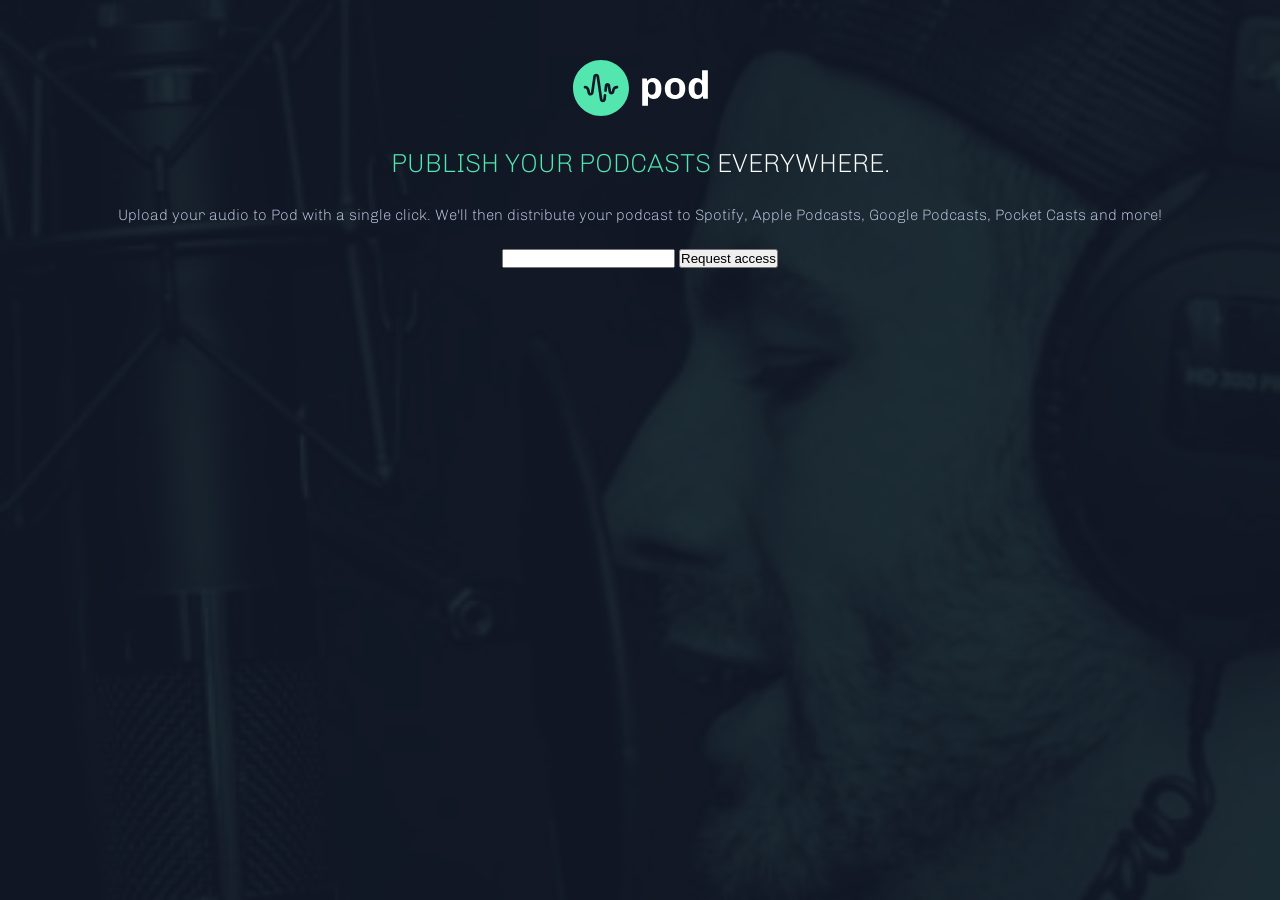
==== starter-code/index.html @ c4995880 "Move content into container" ====
<!DOCTYPE html>
<html lang="en">

<head>
  <meta charset="UTF-8">
  <meta name="viewport" content="width=device-width, initial-scale=1.0">

  <link rel="icon" type="image/png" sizes="32x32" href="./assets/favicon-32x32.png">
  <link rel="preconnect" href="https://fonts.googleapis.com">
  <link rel="preconnect" href="https://fonts.gstatic.com" crossorigin>
  <link href="https://fonts.googleapis.com/css2?family=Chivo:wght@100,300&display=swap" rel="stylesheet">
  <link rel="stylesheet" href="style.css">

  <title>Frontend Mentor | Pod request access landing page</title>
</head>

<body>
  <div class="container">
    <div class="image-host-bg"></div>
    <img class="logo" src="./assets/desktop/logo.svg" alt="logo">
    <p class="header">
      <span class="text--accent">Publish your podcasts</span> everywhere.
    </p>
    <p class="description">
      Upload your audio to Pod with a single click. We'll then distribute your podcast to Spotify,
      Apple Podcasts, Google Podcasts, Pocket Casts and more!
    </p>
    <form>
      <input type="email">
      <button>Request access</button>
    </form>
  </div>
</body>

</html>
---- starter-code/style.css ----
* {
  margin: 0;
  padding: 0;
  box-sizing: border-box;
}

body {
  font-family: "Chivo";
  background-color: #121725;
  text-align: center;
  font-weight: 100;
  font-size: 15px;
}

.container {
  width: 90%;
  margin: 0 auto;
  padding-top: 4em;
}

.image-host-bg {
  background: url("./assets/mobile/image-host.jpg");
  background-size: cover;
  width: 100%;
  height: 100%;
  z-index: -1;
  position: absolute;
  top: 0;
  left: 0;
  opacity: 0.1;
}

.header {
  color: white;
  font-size: 1.625rem;
  text-transform: uppercase;
  line-height: 1.375em;
  margin-top: 1em;
}

.text--accent {
  color: #54e6af;
}

.description {
  color: #c2cbe5;
  line-height: 1.5em;
  margin: 1.5em 0;
}
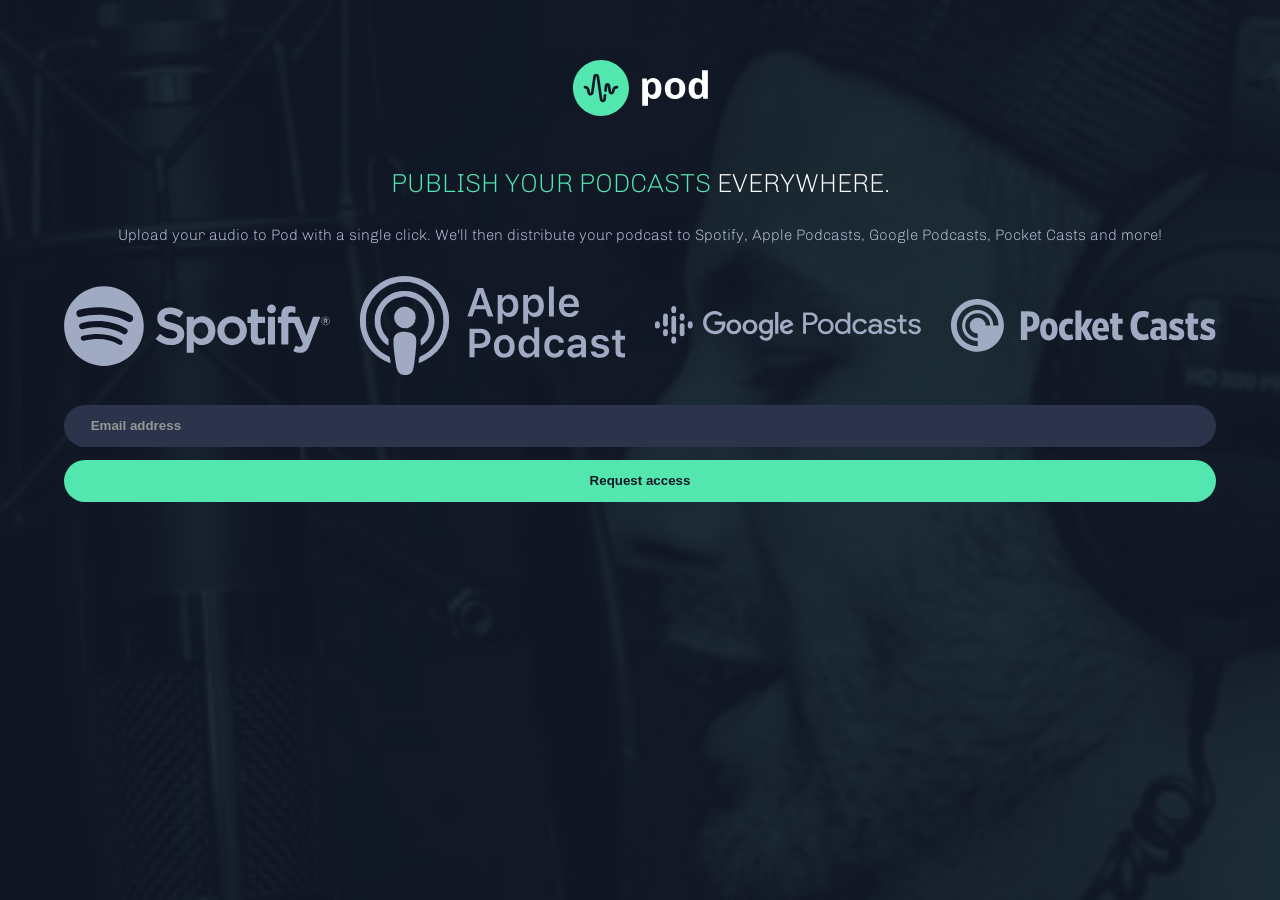
==== commit 5db484a9: "Finish mobile view" ====
--- a/starter-code/index.html
+++ b/starter-code/index.html
@@ -25,9 +25,15 @@
       Upload your audio to Pod with a single click. We'll then distribute your podcast to Spotify,
       Apple Podcasts, Google Podcasts, Pocket Casts and more!
     </p>
-    <form>
-      <input type="email">
-      <button>Request access</button>
+    <div class="platforms">
+      <img src="./assets/desktop/spotify.svg" alt="spotify">
+      <img src="./assets/desktop/apple-podcast.svg" alt="apple podcast">
+      <img src="./assets/desktop/google-podcasts.svg" alt="google podcasts">
+      <img src="./assets/desktop/pocket-casts.svg" alt="pocket casts">
+    </div>
+    <form id="form">
+      <input type="email" placeholder="Email address">
+      <button type="submit">Request access</button>
     </form>
   </div>
 </body>
--- a/starter-code/style.css
+++ b/starter-code/style.css
@@ -35,7 +35,7 @@
   font-size: 1.625rem;
   text-transform: uppercase;
   line-height: 1.375em;
-  margin-top: 1em;
+  margin-top: 1.75em;
 }
 
 .text--accent {
@@ -46,4 +46,49 @@
   color: #c2cbe5;
   line-height: 1.5em;
   margin: 1.5em 0;
+  padding: 0 1.25em;
 }
+
+.platforms {
+  display: flex;
+  gap: 2em;
+  align-items: center;
+  margin: 2em 0;
+}
+
+.platforms img {
+  width: 100%;
+  height: 100%;
+  fill: #5a668a;
+}
+
+#form input {
+  display: block;
+  width: 100%;
+  background-color: #2c344b;
+  border: none;
+  padding: 1em 2em;
+  border-radius: 2.5em;
+  margin: 1em 0;
+}
+
+::placeholder {
+  color: #979797;
+  font-weight: bold;
+}
+
+#form button {
+  display: block;
+  width: 100%;
+  padding: 1em 0;
+  border-radius: 2.5em;
+  border: none;
+  color: #121725;
+  font-weight: bold;
+  background-color: #54e6af;
+  cursor: pointer;
+}
+
+#form button:hover {
+  background-color: #b3ffe2;
+}
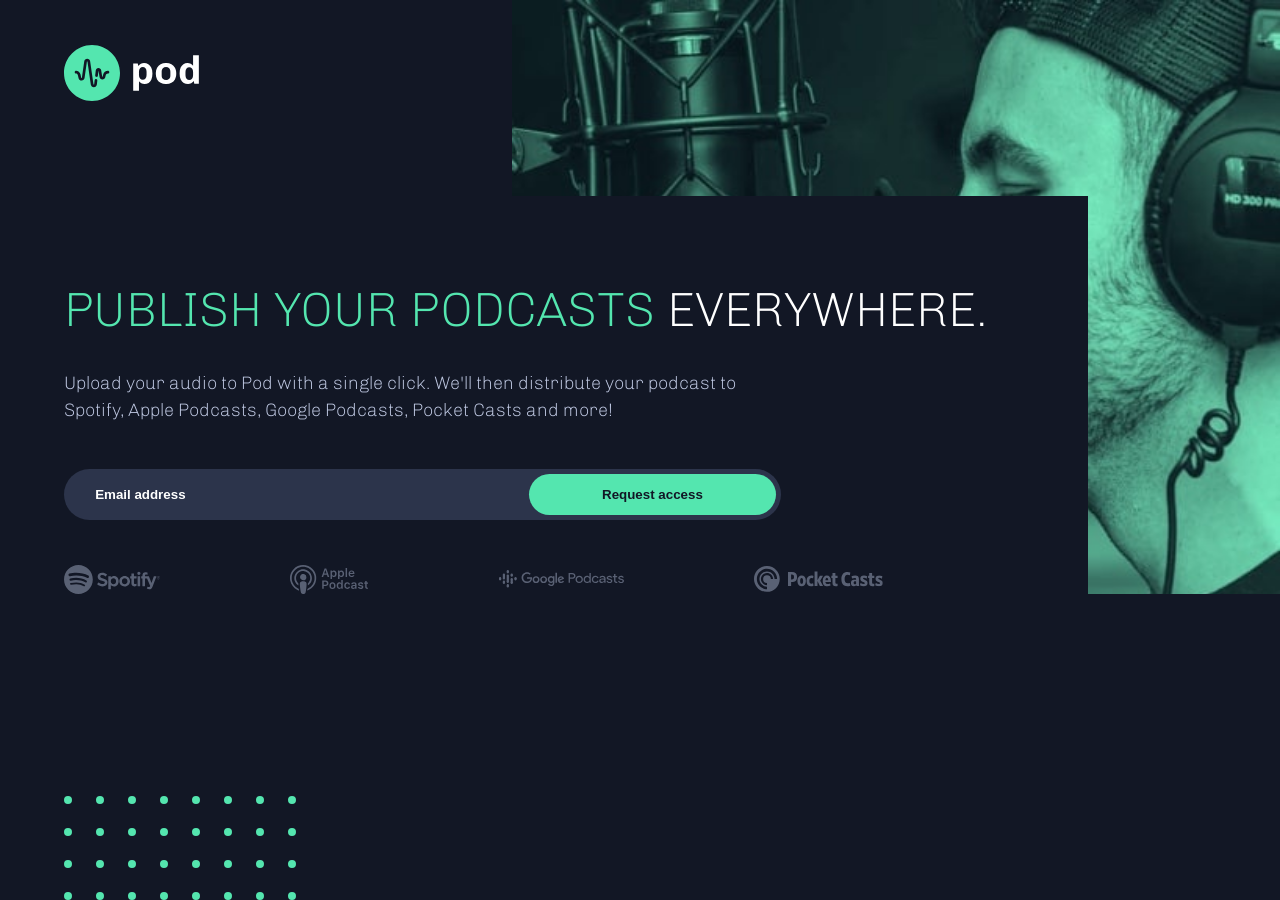
==== commit 0ea3697f: "Finish tablet view" ====
--- a/starter-code/index.html
+++ b/starter-code/index.html
@@ -8,7 +8,7 @@
   <link rel="icon" type="image/png" sizes="32x32" href="./assets/favicon-32x32.png">
   <link rel="preconnect" href="https://fonts.googleapis.com">
   <link rel="preconnect" href="https://fonts.gstatic.com" crossorigin>
-  <link href="https://fonts.googleapis.com/css2?family=Chivo:wght@100,300&display=swap" rel="stylesheet">
+  <link href="https://fonts.googleapis.com/css2?family=Chivo:wght@100;300&display=swap" rel="stylesheet">
   <link rel="stylesheet" href="style.css">
 
   <title>Frontend Mentor | Pod request access landing page</title>
@@ -18,24 +18,33 @@
   <div class="container">
     <div class="image-host-bg"></div>
     <img class="logo" src="./assets/desktop/logo.svg" alt="logo">
-    <p class="header">
-      <span class="text--accent">Publish your podcasts</span> everywhere.
-    </p>
-    <p class="description">
-      Upload your audio to Pod with a single click. We'll then distribute your podcast to Spotify,
-      Apple Podcasts, Google Podcasts, Pocket Casts and more!
-    </p>
-    <div class="platforms">
-      <img src="./assets/desktop/spotify.svg" alt="spotify">
-      <img src="./assets/desktop/apple-podcast.svg" alt="apple podcast">
-      <img src="./assets/desktop/google-podcasts.svg" alt="google podcasts">
-      <img src="./assets/desktop/pocket-casts.svg" alt="pocket casts">
+    <div class="content">
+      <p class="header">
+        <span class="text--accent">Publish your podcasts</span> everywhere.
+      </p>
+      <p class="description">
+        Upload your audio to Pod with a single click. We'll then distribute your podcast to Spotify,
+        Apple Podcasts, Google Podcasts, Pocket Casts and more!
+      </p>
+      <div class="platforms-sm">
+        <img src="./assets/desktop/spotify.svg" alt="spotify">
+        <img src="./assets/desktop/apple-podcast.svg" alt="apple podcast">
+        <img src="./assets/desktop/google-podcasts.svg" alt="google podcasts">
+        <img src="./assets/desktop/pocket-casts.svg" alt="pocket casts">
+      </div>
+      <form id="form">
+        <input type="email" placeholder="Email address">
+        <button type="submit">Request access</button>
+      </form>
+      <div class="platforms-md">
+        <img src="./assets/desktop/spotify.svg" alt="spotify">
+        <img src="./assets/desktop/apple-podcast.svg" alt="apple podcast">
+        <img src="./assets/desktop/google-podcasts.svg" alt="google podcasts">
+        <img src="./assets/desktop/pocket-casts.svg" alt="pocket casts">
+      </div>
     </div>
-    <form id="form">
-      <input type="email" placeholder="Email address">
-      <button type="submit">Request access</button>
-    </form>
   </div>
+  <img class="pattern-dots" src="./assets/desktop/bg-pattern-dots.svg" alt="">
 </body>
 
 </html>
--- a/starter-code/style.css
+++ b/starter-code/style.css
@@ -9,7 +9,6 @@
   background-color: #121725;
   text-align: center;
   font-weight: 100;
-  font-size: 15px;
 }
 
 .container {
@@ -49,22 +48,30 @@
   padding: 0 1.25em;
 }
 
-.platforms {
+.platforms-md {
+  display: none;
+}
+
+.platforms-sm {
   display: flex;
-  gap: 2em;
   align-items: center;
+  justify-content: space-between;
   margin: 2em 0;
 }
 
-.platforms img {
-  width: 100%;
-  height: 100%;
+.platforms-sm img {
+  max-width: 100%;
   fill: #5a668a;
+  opacity: 0.5;
+  max-height: 17px;
+}
+
+#form {
+  display: flex;
+  flex-direction: column;
 }
 
 #form input {
-  display: block;
-  width: 100%;
   background-color: #2c344b;
   border: none;
   padding: 1em 2em;
@@ -73,13 +80,11 @@
 }
 
 ::placeholder {
-  color: #979797;
+  color: #fff;
   font-weight: bold;
 }
 
 #form button {
-  display: block;
-  width: 100%;
   padding: 1em 0;
   border-radius: 2.5em;
   border: none;
@@ -92,3 +97,100 @@
 #form button:hover {
   background-color: #b3ffe2;
 }
+
+.pattern-dots {
+  display: none;
+}
+
+@media (min-width: 600px) {
+  body {
+    text-align: start;
+    font-size: 18px;
+  }
+
+  .container {
+    position: relative;
+    width: 100%;
+    padding-top: 2.5em;
+  }
+
+  .image-host-bg {
+    opacity: 1;
+    max-width: 60%;
+    height: 100%;
+    right: 0;
+    left: auto;
+    background: url("./assets/tablet/image-host.jpg");
+    background-size: cover;
+  }
+
+  .logo {
+    margin-left: 5%;
+  }
+
+  .content {
+    background-color: #121725;
+    padding-top: 4.5em;
+    width: 80%;
+    margin-left: 5%;
+    margin-top: 5em;
+  }
+
+  .header {
+    margin: 0;
+    font-size: 3rem;
+  }
+
+  .description {
+    padding: 0;
+    width: 70%;
+  }
+
+  .platforms-sm {
+    display: none;
+  }
+
+  .platforms-md {
+    width: 80%;
+    display: flex;
+    align-items: center;
+    justify-content: space-between;
+    margin: 2em 0;
+  }
+
+  .platforms-md img {
+    max-width: 100%;
+    fill: #5a668a;
+    opacity: 0.5;
+    max-height: 30px;
+  }
+
+  #form {
+    flex-direction: row;
+    width: 70%;
+    background-color: #2c344b;
+    border-radius: 1.5em;
+    padding: 0.25em;
+    margin: 2.5em 0;
+  }
+
+  #form input {
+    margin: 0;
+    width: 65%;
+    background-color: transparent;
+    border-radius: 0;
+    color: #fff;
+    font-weight: bold;
+  }
+
+  #form button {
+    width: 35%;
+  }
+
+  .pattern-dots {
+    display: block;
+    position: absolute;
+    bottom: 0;
+    left: 5%;
+  }
+}
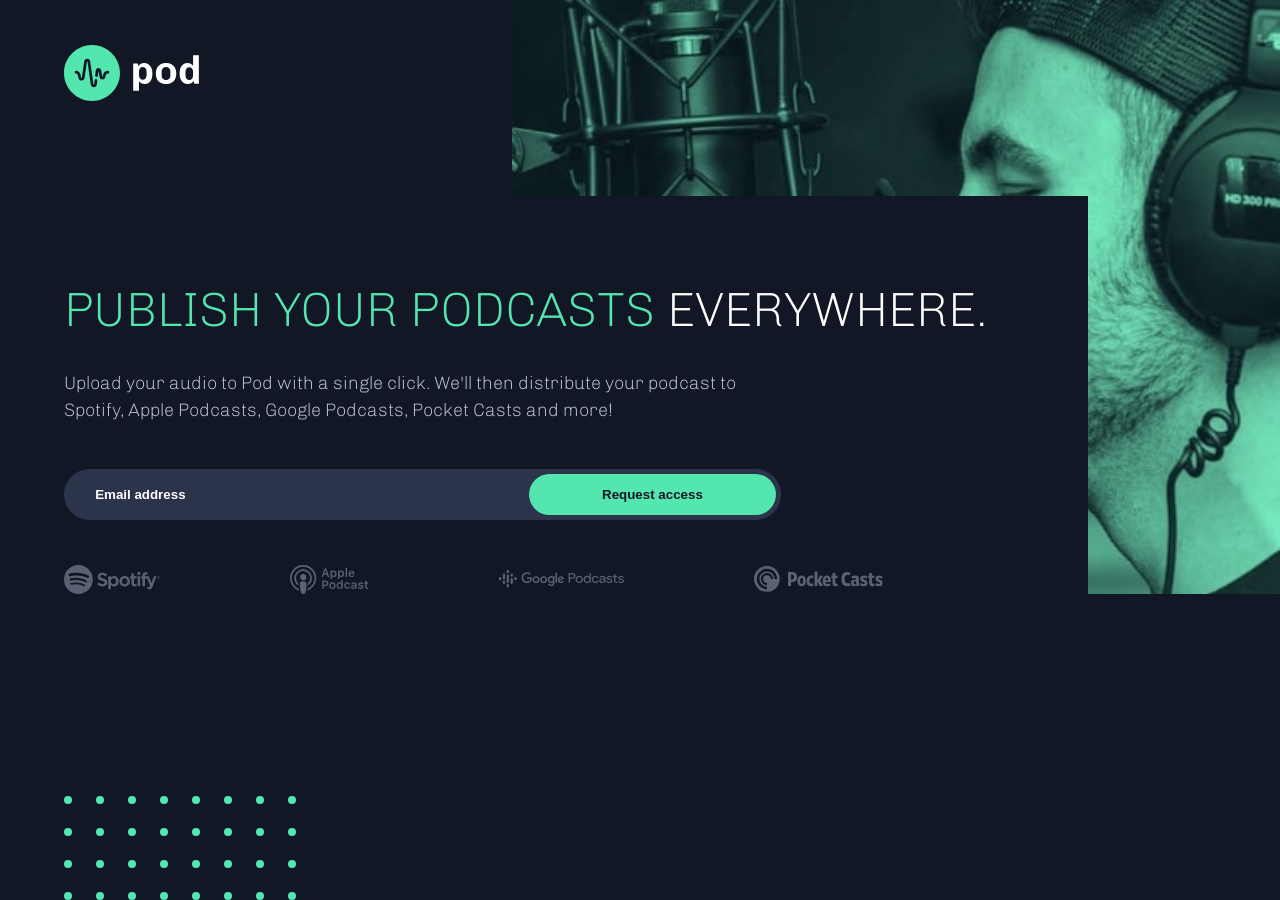
==== commit 5c5b22e3: "Refactor background image for better scaling" ====
--- a/starter-code/index.html
+++ b/starter-code/index.html
@@ -16,7 +16,11 @@
 
 <body>
   <div class="container">
-    <div class="image-host-bg"></div>
+    <div class="image-host">
+      <img class="image-host-sm" src="./assets/mobile/image-host.jpg" alt="">
+      <img class="image-host-md" src="./assets/tablet/image-host.jpg" alt="">
+      <img class="image-host-lg" src="./assets/desktop/image-host.jpg" alt="">
+    </div>
     <img class="logo" src="./assets/desktop/logo.svg" alt="logo">
     <div class="content">
       <p class="header">
--- a/starter-code/style.css
+++ b/starter-code/style.css
@@ -17,9 +17,7 @@
   padding-top: 4em;
 }
 
-.image-host-bg {
-  background: url("./assets/mobile/image-host.jpg");
-  background-size: cover;
+.image-host {
   width: 100%;
   height: 100%;
   z-index: -1;
@@ -27,6 +25,17 @@
   top: 0;
   left: 0;
   opacity: 0.1;
+  overflow: hidden;
+}
+
+.image-host-sm {
+  min-height: 100%;
+  min-width: 100%;
+}
+
+.image-host-md,
+.image-host-lg {
+  display: none;
 }
 
 .header {
@@ -114,14 +123,22 @@
     padding-top: 2.5em;
   }
 
-  .image-host-bg {
+  .image-host {
     opacity: 1;
     max-width: 60%;
     height: 100%;
     right: 0;
     left: auto;
-    background: url("./assets/tablet/image-host.jpg");
-    background-size: cover;
+  }
+
+  .image-host-sm {
+    display: none;
+  }
+
+  .image-host-md {
+    display: block;
+    min-width: 100%;
+    min-height: 100%;
   }
 
   .logo {
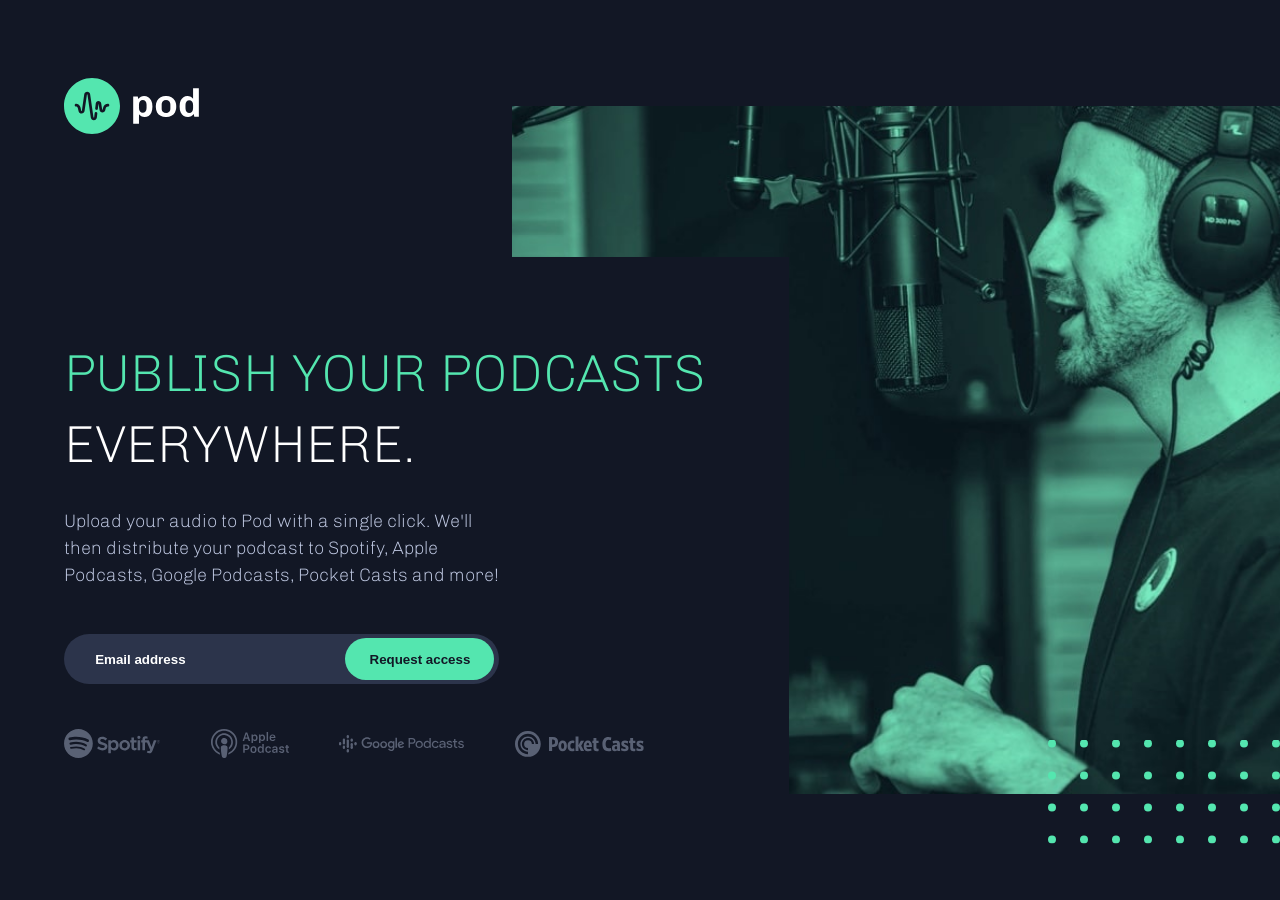
==== commit dfbe8801: "Finish desktop layout" ====
--- a/starter-code/index.html
+++ b/starter-code/index.html
@@ -21,7 +21,9 @@
       <img class="image-host-md" src="./assets/tablet/image-host.jpg" alt="">
       <img class="image-host-lg" src="./assets/desktop/image-host.jpg" alt="">
     </div>
-    <img class="logo" src="./assets/desktop/logo.svg" alt="logo">
+    <div>
+      <img class="logo" src="./assets/desktop/logo.svg" alt="logo">
+    </div>
     <div class="content">
       <p class="header">
         <span class="text--accent">Publish your podcasts</span> everywhere.
@@ -47,8 +49,11 @@
         <img src="./assets/desktop/pocket-casts.svg" alt="pocket casts">
       </div>
     </div>
+    <div class="pattern-dots-lg">
+      <img src="./assets/desktop/bg-pattern-dots.svg" alt="dotted pattern">
+    </div>
   </div>
-  <img class="pattern-dots" src="./assets/desktop/bg-pattern-dots.svg" alt="">
+  <img class="pattern-dots-md" src="./assets/desktop/bg-pattern-dots.svg" alt="dotted pattern">
 </body>
 
 </html>
--- a/starter-code/style.css
+++ b/starter-code/style.css
@@ -107,7 +107,8 @@
   background-color: #b3ffe2;
 }
 
-.pattern-dots {
+.pattern-dots-md,
+.pattern-dots-lg {
   display: none;
 }
 
@@ -151,6 +152,7 @@
     width: 80%;
     margin-left: 5%;
     margin-top: 5em;
+    max-width: 725px;
   }
 
   .header {
@@ -204,10 +206,62 @@
     width: 35%;
   }
 
-  .pattern-dots {
+  .pattern-dots-md {
     display: block;
     position: absolute;
     bottom: 0;
     left: 5%;
   }
 }
+
+@media (min-width: 1000px) {
+  body {
+    display: flex;
+    align-items: center;
+    height: 100vh;
+  }
+
+  .container {
+    padding: 0;
+    display: flex;
+    flex-direction: column;
+  }
+
+  .logo {
+    transform: translateY(-50%);
+  }
+
+  .image-host-md {
+    display: none;
+  }
+
+  .image-host-lg {
+    display: block;
+    min-width: 100%;
+    min-height: 100%;
+  }
+
+  .header {
+    font-size: 3.25rem;
+  }
+
+  .description {
+    width: 60%;
+  }
+
+  #form {
+    width: 60%;
+  }
+
+  .pattern-dots-md {
+    display: none;
+  }
+
+  .pattern-dots-lg {
+    display: block;
+    position: absolute;
+    right: 0;
+    bottom: 0;
+    transform: translateY(50%);
+  }
+}
